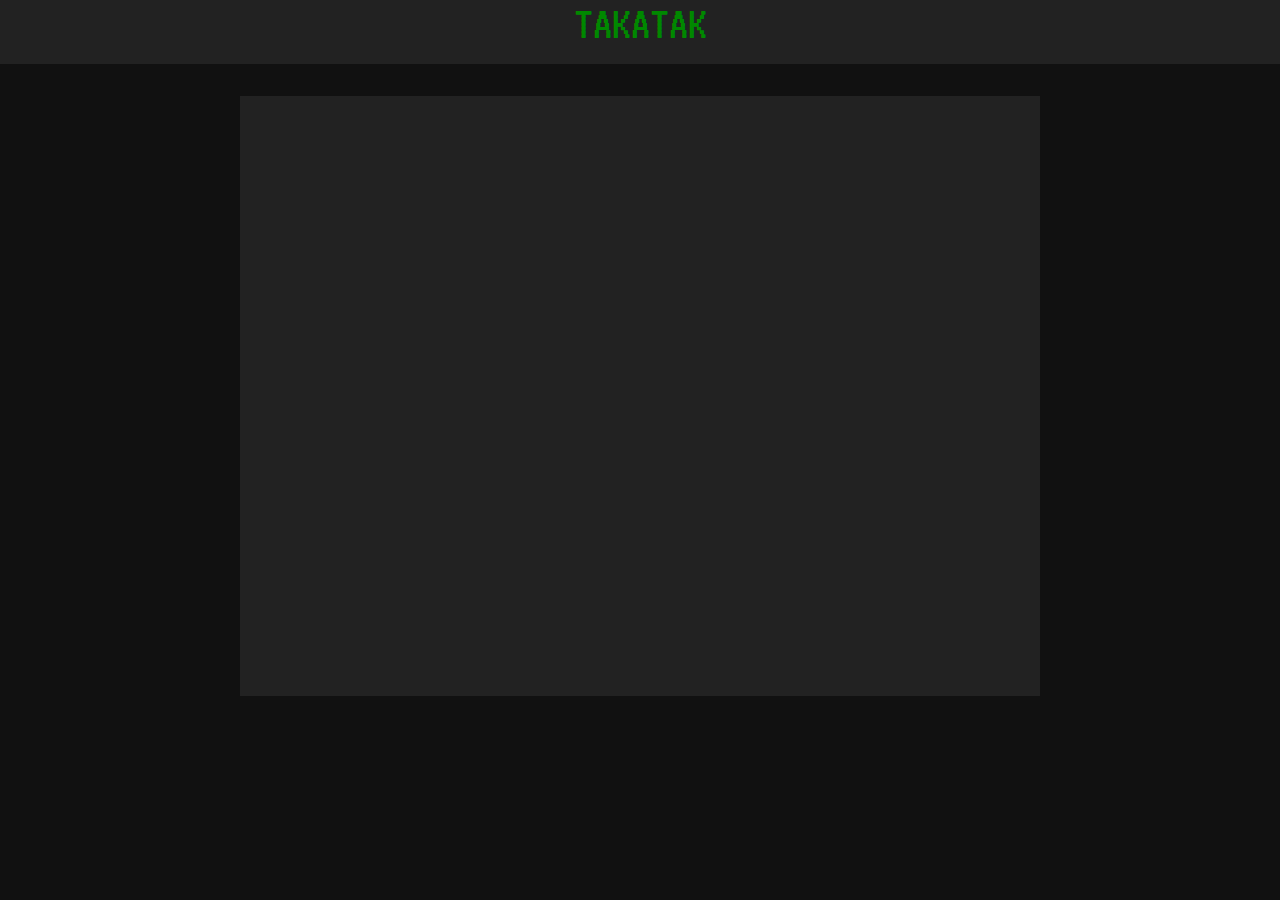
==== takatak.html @ 21a5c0ff "Initial html and css" ====
﻿<!doctype html>

<html lang="en-gb">

<head>
    <meta charset="utf-8" />
    <title>Takatak</title>
    <link href='http://fonts.googleapis.com/css?family=VT323' rel='stylesheet' type='text/css'>
    <link rel="stylesheet" href="takatak.css"  />
</head>

<body>
    <header>TAKATAK</header>
    <canvas width="800" height="600" id="game"></canvas>
</body>

</html>
---- takatak.css ----
﻿html, body, header, canvas {
  margin: 0;
  padding: 0;
}

html, body {
  width: 100%;
  height: 100%;
}

body {
  background-color: #111;
}

header {
  height: 64px;
  
  font-family: 'VT323', monospace;
  font-size: 48px;
  text-align: center;
  color: #080;
  background-color: #222;
}

canvas {
  display: block;
  margin: 32px auto 0;

  background-color: #222;
}
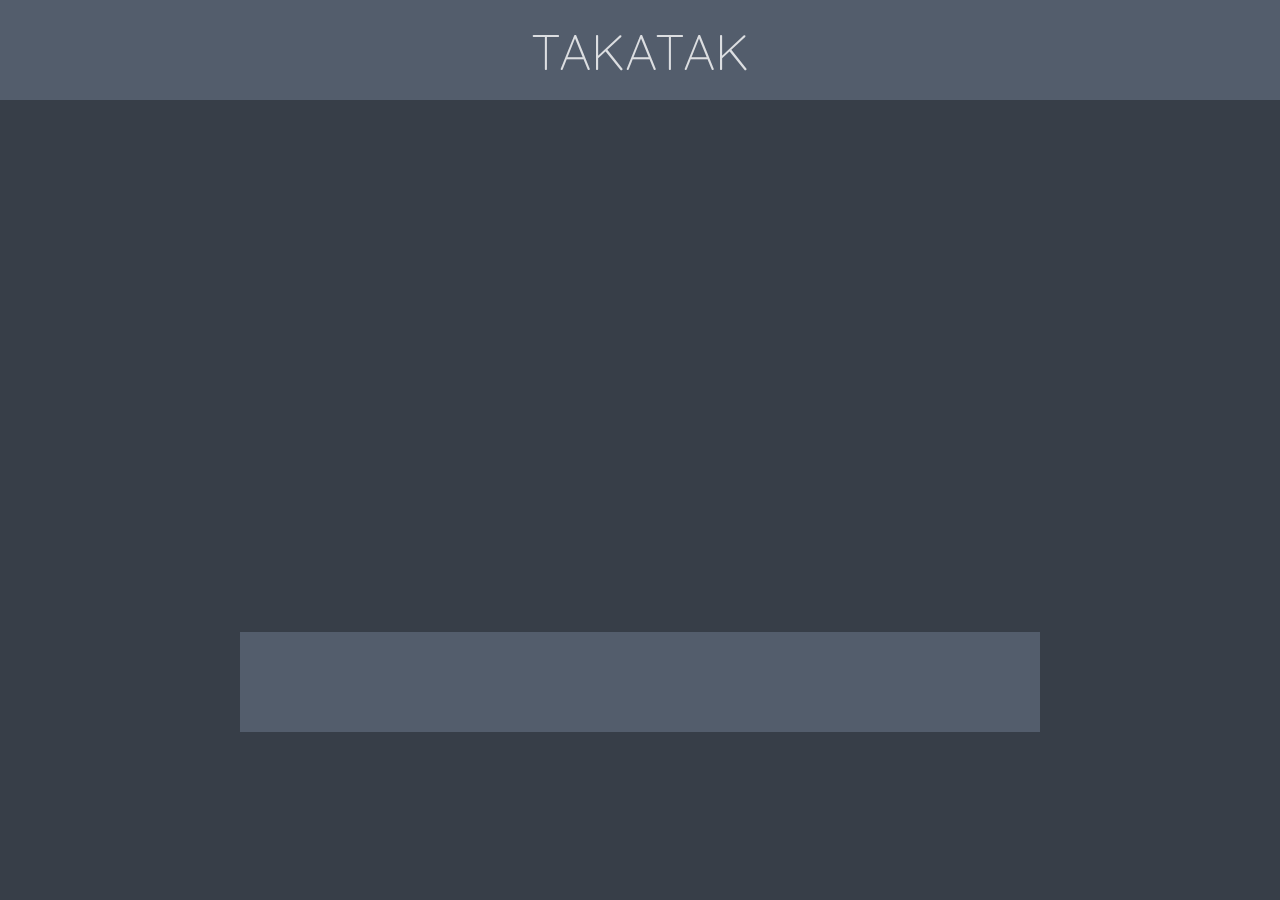
==== commit 3ad590ee: "included svg framework, began mockups" ====
--- a/takatak.html
+++ b/takatak.html
@@ -5,13 +5,19 @@
 <head>
     <meta charset="utf-8" />
     <title>Takatak</title>
-    <link href='http://fonts.googleapis.com/css?family=VT323' rel='stylesheet' type='text/css'>
-    <link rel="stylesheet" href="takatak.css"  />
+    <link href='http://fonts.googleapis.com/css?family=Quicksand:400,300,700' rel='stylesheet' type='text/css'>
+    <link rel="stylesheet" href="takatak.css" />
+    <script type="text/javascript" src="svg.js"></script>
+    <script type="text/javascript" src="takatak.js"></script>
+    <script type="text/javascript">
+        if (SVG.supported) onload = function() { game.init() }
+        else alert('Please upgrade your browser to play Takatak');
+    </script>
 </head>
 
 <body>
     <header>TAKATAK</header>
-    <canvas width="800" height="600" id="game"></canvas>
+    <div id="stage"></div>
 </body>
 
 </html>--- a/takatak.css
+++ b/takatak.css
@@ -1,6 +1,9 @@
-﻿html, body, header, canvas {
+﻿* {
   margin: 0;
   padding: 0;
+  -moz-box-sizing: border-box;
+  -webkit-box-sizing: border-box;
+  box-sizing: border-box;
 }
 
 html, body {
@@ -9,22 +12,24 @@
 }
 
 body {
-  background-color: #111;
+  background-color: #373e48;
 }
 
 header {
-  height: 64px;
-  
-  font-family: 'VT323', monospace;
-  font-size: 48px;
+  height: 100px;
+
+  font-family: 'Quicksand', sans-serif;
+  font-weight: lighter;
+
+  font-size: 50px;
   text-align: center;
-  color: #080;
-  background-color: #222;
+  padding-top: 20px;
+  color: rgba(255, 255, 255, 0.8);
+  background-color: #535d6c;
 }
 
-canvas {
-  display: block;
+#stage {
+  width: 800px;
+  height: 600px;
   margin: 32px auto 0;
-
-  background-color: #222;
 }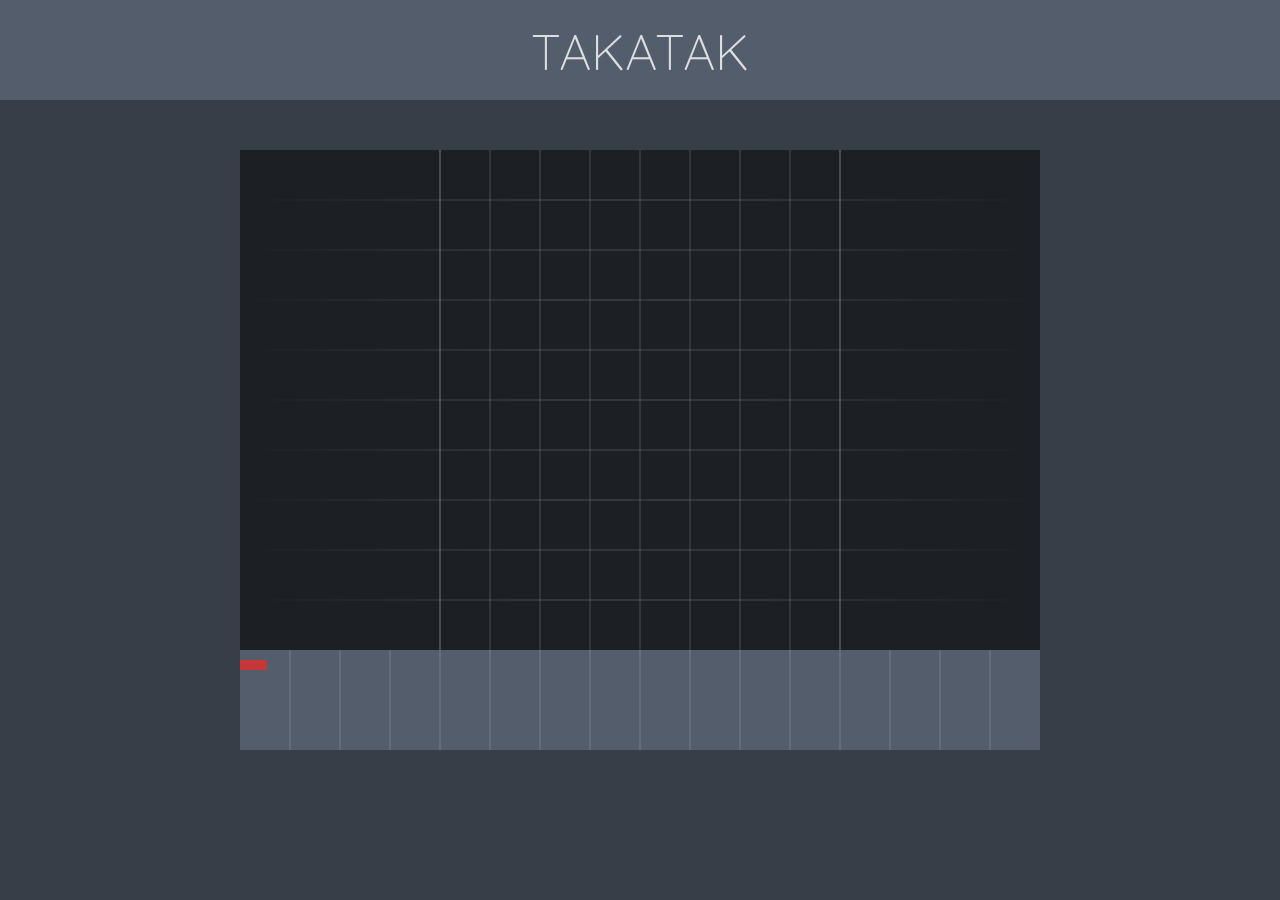
==== commit fe473eb1: "Started work on game logic" ====
--- a/takatak.html
+++ b/takatak.html
@@ -8,9 +8,10 @@
     <link href='http://fonts.googleapis.com/css?family=Quicksand:400,300,700' rel='stylesheet' type='text/css'>
     <link rel="stylesheet" href="takatak.css" />
     <script type="text/javascript" src="svg.js"></script>
+    <script type="text/javascript" src="svg.absorb.js"></script>
     <script type="text/javascript" src="takatak.js"></script>
     <script type="text/javascript">
-        if (SVG.supported) onload = function() { game.init() }
+        if (SVG.supported) onload = function() { game.init() };
         else alert('Please upgrade your browser to play Takatak');
     </script>
 </head>
--- a/takatak.css
+++ b/takatak.css
@@ -31,5 +31,5 @@
 #stage {
   width: 800px;
   height: 600px;
-  margin: 32px auto 0;
+  margin: 50px auto 0;
 }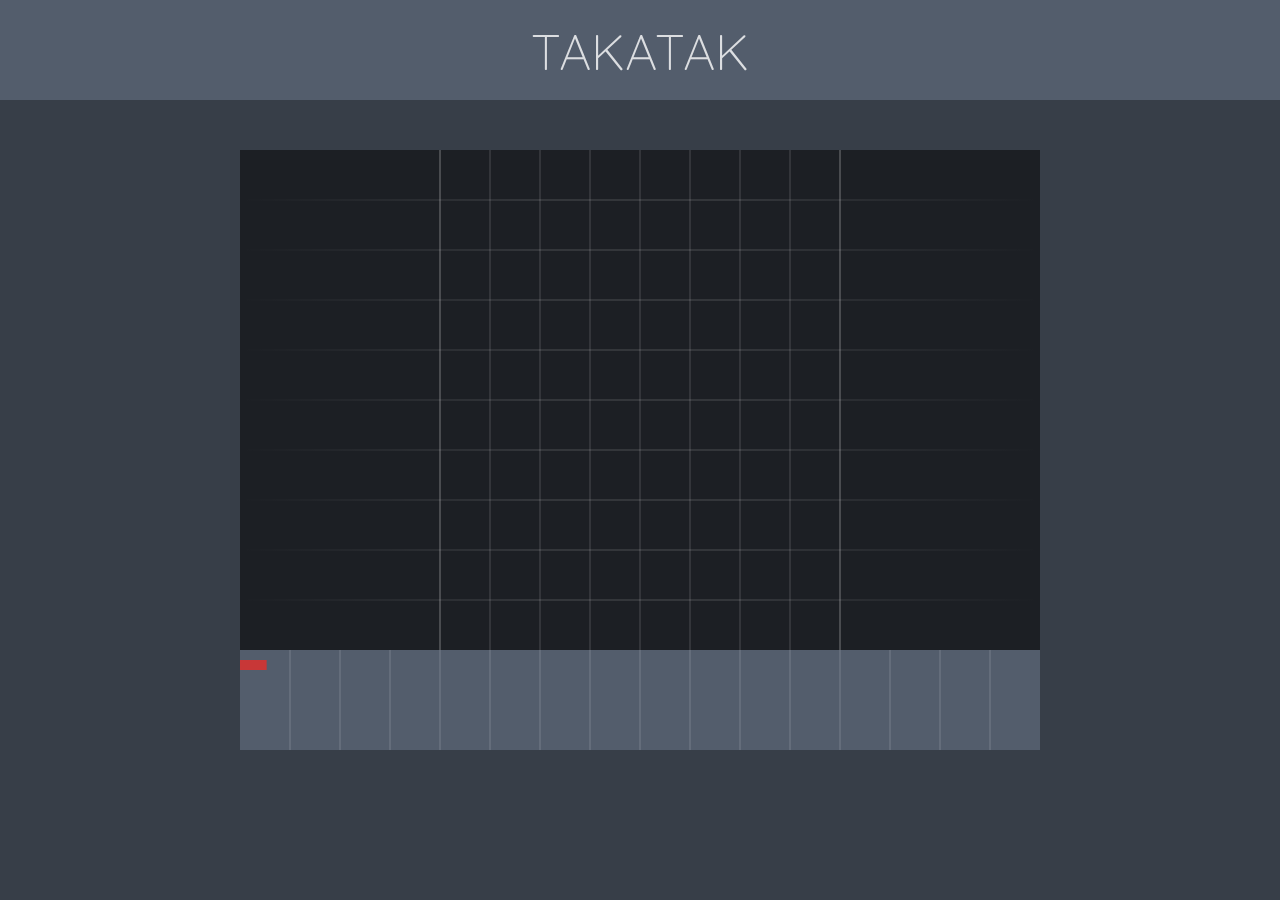
==== commit a860caa0: "Experiment with coffeescript" ====
--- a/takatak.html
+++ b/takatak.html
@@ -6,10 +6,10 @@
     <meta charset="utf-8" />
     <title>Takatak</title>
     <link href='http://fonts.googleapis.com/css?family=Quicksand:400,300,700' rel='stylesheet' type='text/css'>
-    <link rel="stylesheet" href="takatak.css" />
-    <script type="text/javascript" src="svg.js"></script>
-    <script type="text/javascript" src="svg.absorb.js"></script>
-    <script type="text/javascript" src="takatak.js"></script>
+    <link rel="stylesheet" href="css/takatak.css" />
+    <script type="text/javascript" src="js/svg.js"></script>
+    <script type="text/javascript" src="js/svg.absorb.js"></script>
+    <script type="text/javascript" src="js/takatak.js"></script>
     <script type="text/javascript">
         if (SVG.supported) onload = function() { game.init() };
         else alert('Please upgrade your browser to play Takatak');
--- a/css/takatak.css
+++ b/css/takatak.css
@@ -0,0 +1,35 @@
+﻿* {
+  margin: 0;
+  padding: 0;
+  -moz-box-sizing: border-box;
+  -webkit-box-sizing: border-box;
+  box-sizing: border-box;
+}
+
+html, body {
+  width: 100%;
+  height: 100%;
+}
+
+body {
+  background-color: #373e48;
+}
+
+header {
+  height: 100px;
+
+  font-family: 'Quicksand', sans-serif;
+  font-weight: lighter;
+
+  font-size: 50px;
+  text-align: center;
+  padding-top: 20px;
+  color: rgba(255, 255, 255, 0.8);
+  background-color: #535d6c;
+}
+
+#stage {
+  width: 800px;
+  height: 600px;
+  margin: 50px auto 0;
+}